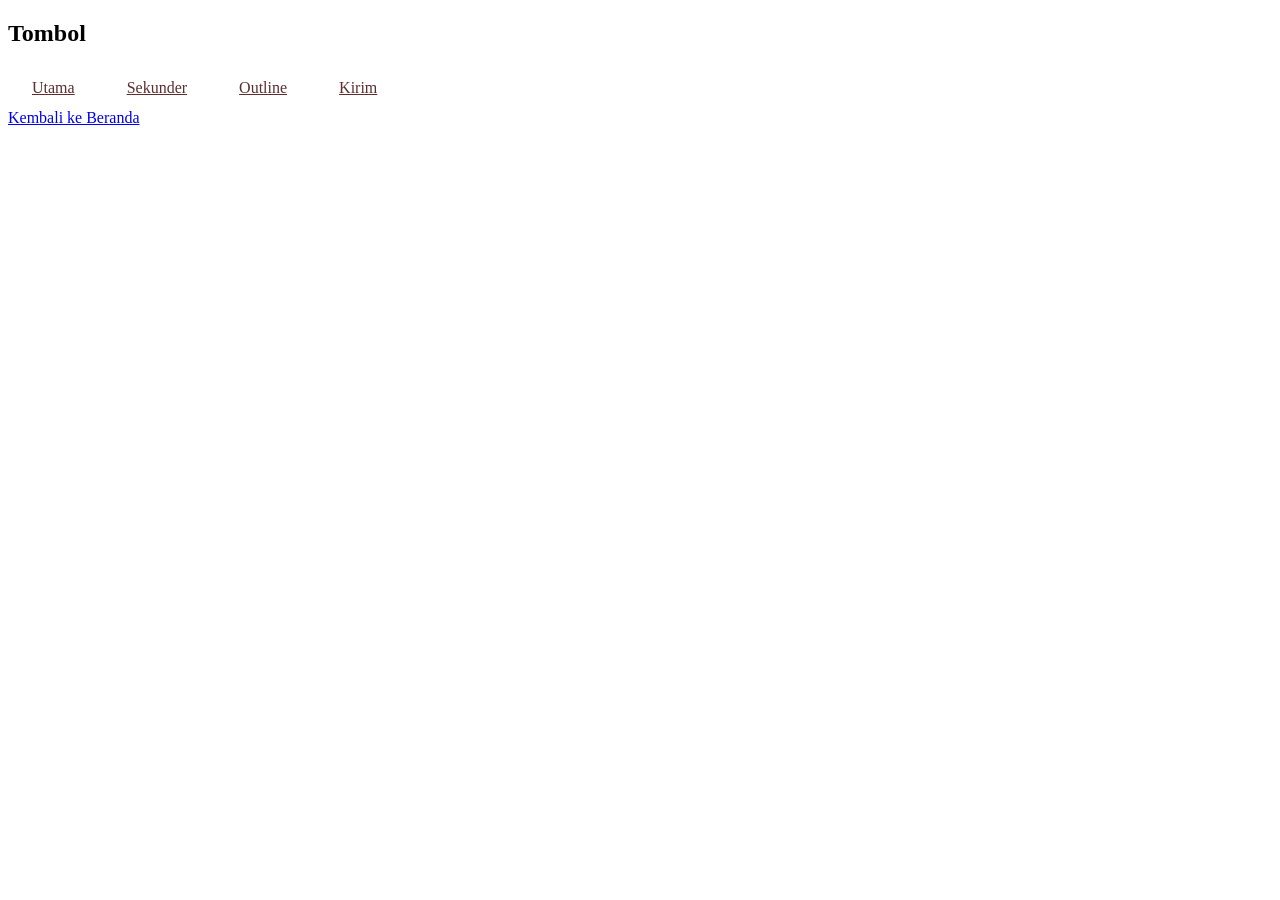
==== components/button-set.html @ 2b036cca "first commit" ====
<!doctype html>
<html lang="id">
  <head>
    <meta charset="UTF-8" />
    <meta name="viewport" content="width=device-width, initial-scale=1.0" />
    <title>Tombol</title>

    <style>
      .btn {
        padding: 12px 24px;
        display: inline-block;
        border-radius: 8px;
        color: rgb(92, 46, 46);
      }
    </style>
  </head>
  <body>
    <h2>Tombol</h2>

    <div class="button-group">
      <a href="#" class="btn btn-primary">Utama</a>
      <a href="#" class="btn btn-secondary">Sekunder</a>
      <a href="#" class="btn btn-outline">Outline</a>
      <a href="#" class="btn btn-send">Kirim</a>
    </div>

    <footer>
      <a href="../index.html">Kembali ke Beranda</a>
    </footer>
  </body>
</html>
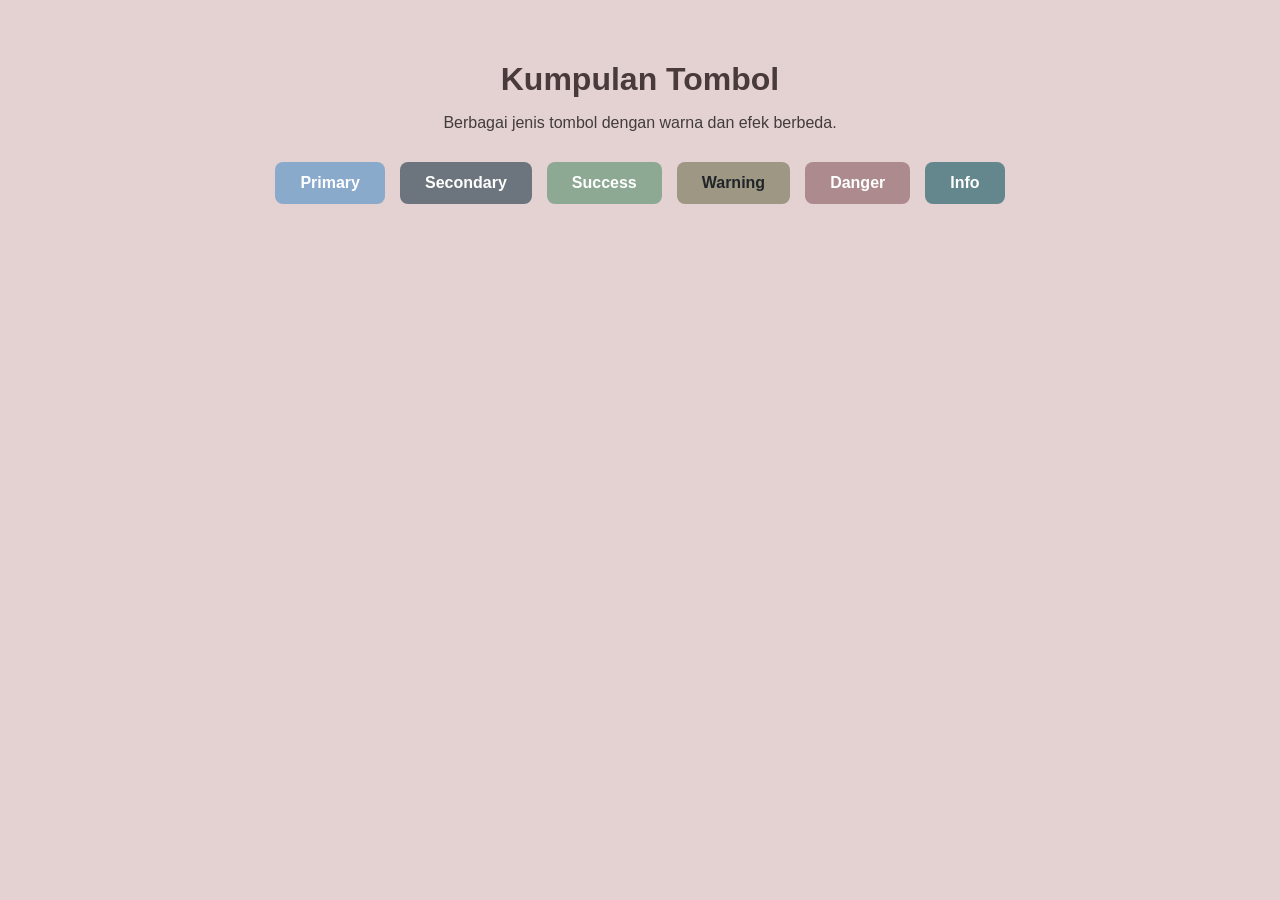
==== commit c3b9b06e: "tombol" ====
--- a/components/button-set.html
+++ b/components/button-set.html
@@ -1,31 +1,140 @@
-<!doctype html>
+<!DOCTYPE html>
 <html lang="id">
-  <head>
-    <meta charset="UTF-8" />
-    <meta name="viewport" content="width=device-width, initial-scale=1.0" />
-    <title>Tombol</title>
+<head>
+    <meta charset="UTF-8">
+    <meta name="viewport" content="width=device-width, initial-scale=1.0">
+    <title>Kumpulan Tombol</title>
 
     <style>
-      .btn {
-        padding: 12px 24px;
-        display: inline-block;
-        border-radius: 8px;
-        color: rgb(92, 46, 46);
-      }
+        /* Pengaturan halaman */
+        body {
+            font-family: Arial, sans-serif;
+            background-color: #e4d1d1;
+            margin: 0;
+            padding: 40px;
+            text-align: center;
+        }
+
+        /* Judul */
+        h1 {
+            color: #493b3b;
+            margin-bottom: 10px;
+        }
+
+        p {
+            color: #423c3c;
+            margin-bottom: 30px;
+        }
+
+        /* Tempat kumpulan tombol */
+        .button-container {
+            display: flex;
+            justify-content: center;
+            align-items: center;
+            flex-wrap: wrap;
+            gap: 15px;
+        }
+
+        /* Desain dasar tombol */
+        .btn {
+            display: inline-block;
+            padding: 12px 25px;
+            border: none;
+            border-radius: 8px;
+            text-decoration: none;
+            font-size: 16px;
+            font-weight: bold;
+            cursor: pointer;
+            transition: 0.3s;
+        }
+
+        /* Tombol utama */
+        .btn-primary {
+            background-color: #8aaacc;
+            color: white;
+        }
+
+        .btn-primary:hover {
+            background-color: #9aadc1;
+        }
+
+        /* Tombol sekunder */
+        .btn-secondary {
+            background-color: #6c757d;
+            color: white;
+        }
+
+        .btn-secondary:hover {
+            background-color: #545b62;
+        }
+
+        /* Tombol sukses */
+        .btn-success {
+            background-color: #8da993;
+            color: white;
+        }
+
+        .btn-success:hover {
+            background-color: #4b5b4e;
+        }
+
+        /* Tombol peringatan */
+        .btn-warning {
+            background-color: #9d9783;
+            color: #212529;
+        }
+
+        .btn-warning:hover {
+            background-color: #59564c;
+        }
+
+        /* Tombol bahaya */
+        .btn-danger {
+            background-color: #ac8a8d;
+            color: white;
+        }
+
+        .btn-danger:hover {
+            background-color: #96696e;
+        }
+
+        /* Tombol informasi */
+        .btn-info {
+            background-color: #63878d;
+            color: white;
+        }
+
+        .btn-info:hover {
+            background-color: #5d7174;
+        }
+
+        /* Efek saat tombol ditekan */
+        .btn:active {
+            transform: scale(0.95);
+        }
     </style>
-  </head>
-  <body>
-    <h2>Tombol</h2>
+</head>
 
-    <div class="button-group">
-      <a href="#" class="btn btn-primary">Utama</a>
-      <a href="#" class="btn btn-secondary">Sekunder</a>
-      <a href="#" class="btn btn-outline">Outline</a>
-      <a href="#" class="btn btn-send">Kirim</a>
+<body>
+
+    <h1>Kumpulan Tombol</h1>
+    <p>Berbagai jenis tombol dengan warna dan efek berbeda.</p>
+
+    <div class="button-container">
+
+        <a href="#primary" class="btn btn-primary">Primary</a>
+
+        <a href="#secondary" class="btn btn-secondary">Secondary</a>
+
+        <a href="#success" class="btn btn-success">Success</a>
+
+        <a href="#warning" class="btn btn-warning">Warning</a>
+
+        <a href="#danger" class="btn btn-danger">Danger</a>
+
+        <a href="#info" class="btn btn-info">Info</a>
+
     </div>
 
-    <footer>
-      <a href="../index.html">Kembali ke Beranda</a>
-    </footer>
-  </body>
-</html>
+</body>
+</html>
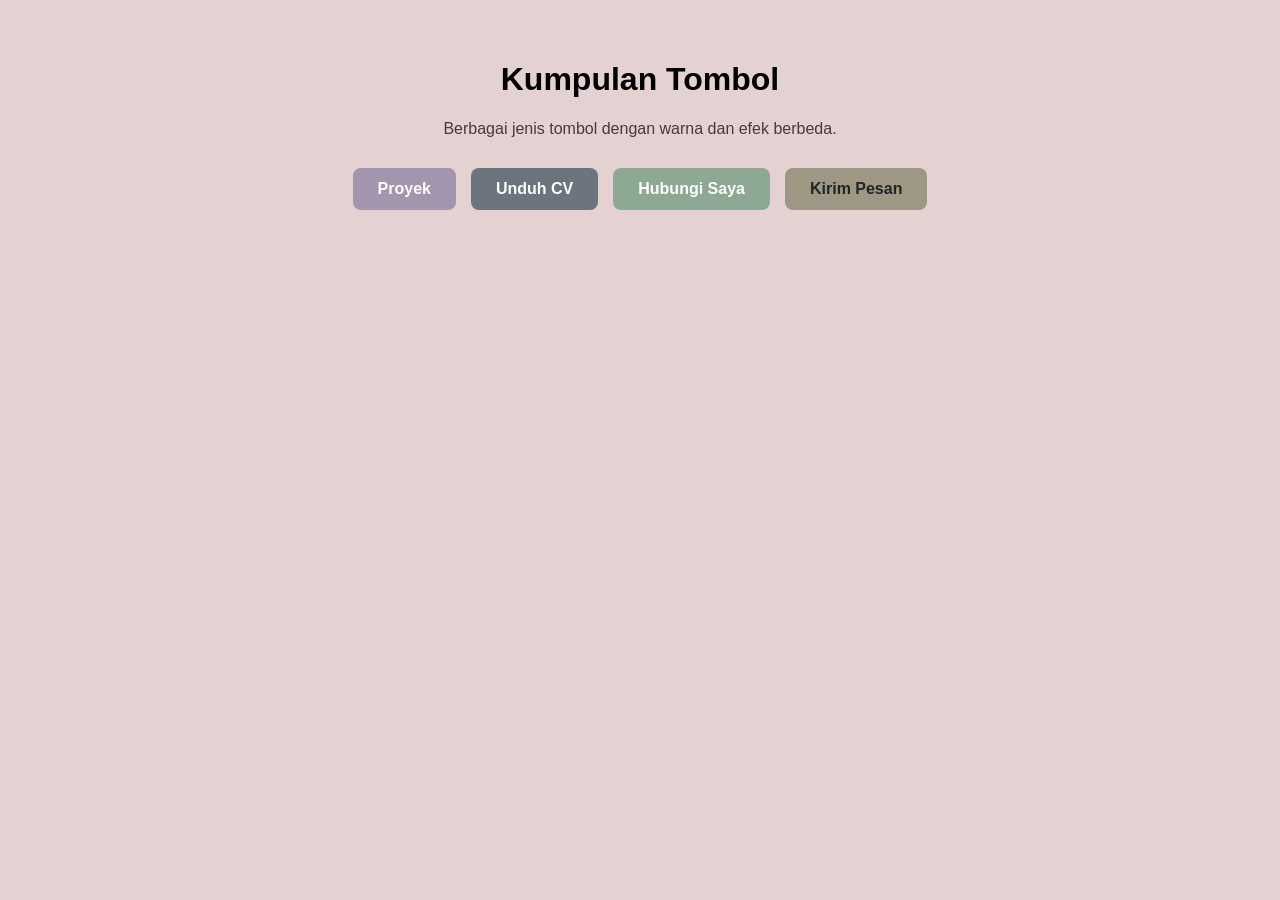
==== commit 3184b0ed: "fix button-set, profile, index.css" ====
--- a/components/button-set.html
+++ b/components/button-set.html
@@ -16,7 +16,7 @@
         }
 
         /* Judul */
-        h1 {
+        h2 {
             color: #493b3b;
             margin-bottom: 10px;
         }
@@ -46,66 +46,47 @@
             font-weight: bold;
             cursor: pointer;
             transition: 0.3s;
+            outline: white 2px;
         }
 
-        /* Tombol utama */
-        .btn-primary {
-            background-color: #8aaacc;
+        /* Tombol 1 */
+        .btn-proyek {
+            background-color: rgb(163, 149, 174);
             color: white;
         }
 
-        .btn-primary:hover {
-            background-color: #9aadc1;
+        .btn-proyek:hover {
+            background-color: rgba(112, 65, 90);
         }
 
-        /* Tombol sekunder */
-        .btn-secondary {
+        /* Tombol 2*/
+        .btn-unduh {
             background-color: #6c757d;
             color: white;
         }
 
-        .btn-secondary:hover {
+        .btn-unduh:hover {
             background-color: #545b62;
         }
 
-        /* Tombol sukses */
-        .btn-success {
+        /* Tombol 3*/
+        .btn-hubungi {
             background-color: #8da993;
             color: white;
         }
 
-        .btn-success:hover {
+        .btn-hubungi:hover {
             background-color: #4b5b4e;
         }
 
-        /* Tombol peringatan */
-        .btn-warning {
+        /* Tombol 4*/
+        .btn-pesan {
             background-color: #9d9783;
             color: #212529;
         }
 
-        .btn-warning:hover {
+        .btn-pesan:hover {
             background-color: #59564c;
-        }
-
-        /* Tombol bahaya */
-        .btn-danger {
-            background-color: #ac8a8d;
-            color: white;
-        }
-
-        .btn-danger:hover {
-            background-color: #96696e;
-        }
-
-        /* Tombol informasi */
-        .btn-info {
-            background-color: #63878d;
-            color: white;
-        }
-
-        .btn-info:hover {
-            background-color: #5d7174;
         }
 
         /* Efek saat tombol ditekan */
@@ -116,25 +97,21 @@
 </head>
 
 <body>
-
+<main>
     <h1>Kumpulan Tombol</h1>
     <p>Berbagai jenis tombol dengan warna dan efek berbeda.</p>
 
     <div class="button-container">
 
-        <a href="#primary" class="btn btn-primary">Primary</a>
+        <a href="#proyek" class="btn btn-proyek">Proyek</a>
 
-        <a href="#secondary" class="btn btn-secondary">Secondary</a>
+        <a href="#unduh" class="btn btn-unduh">Unduh CV</a>
 
-        <a href="#success" class="btn btn-success">Success</a>
+        <a href="#hubungi" class="btn btn-hubungi">Hubungi Saya</a>
 
-        <a href="#warning" class="btn btn-warning">Warning</a>
-
-        <a href="#danger" class="btn btn-danger">Danger</a>
-
-        <a href="#info" class="btn btn-info">Info</a>
+        <a href="#pesan" class="btn btn-pesan">Kirim Pesan</a>
 
     </div>
-
+</main>
 </body>
 </html>
